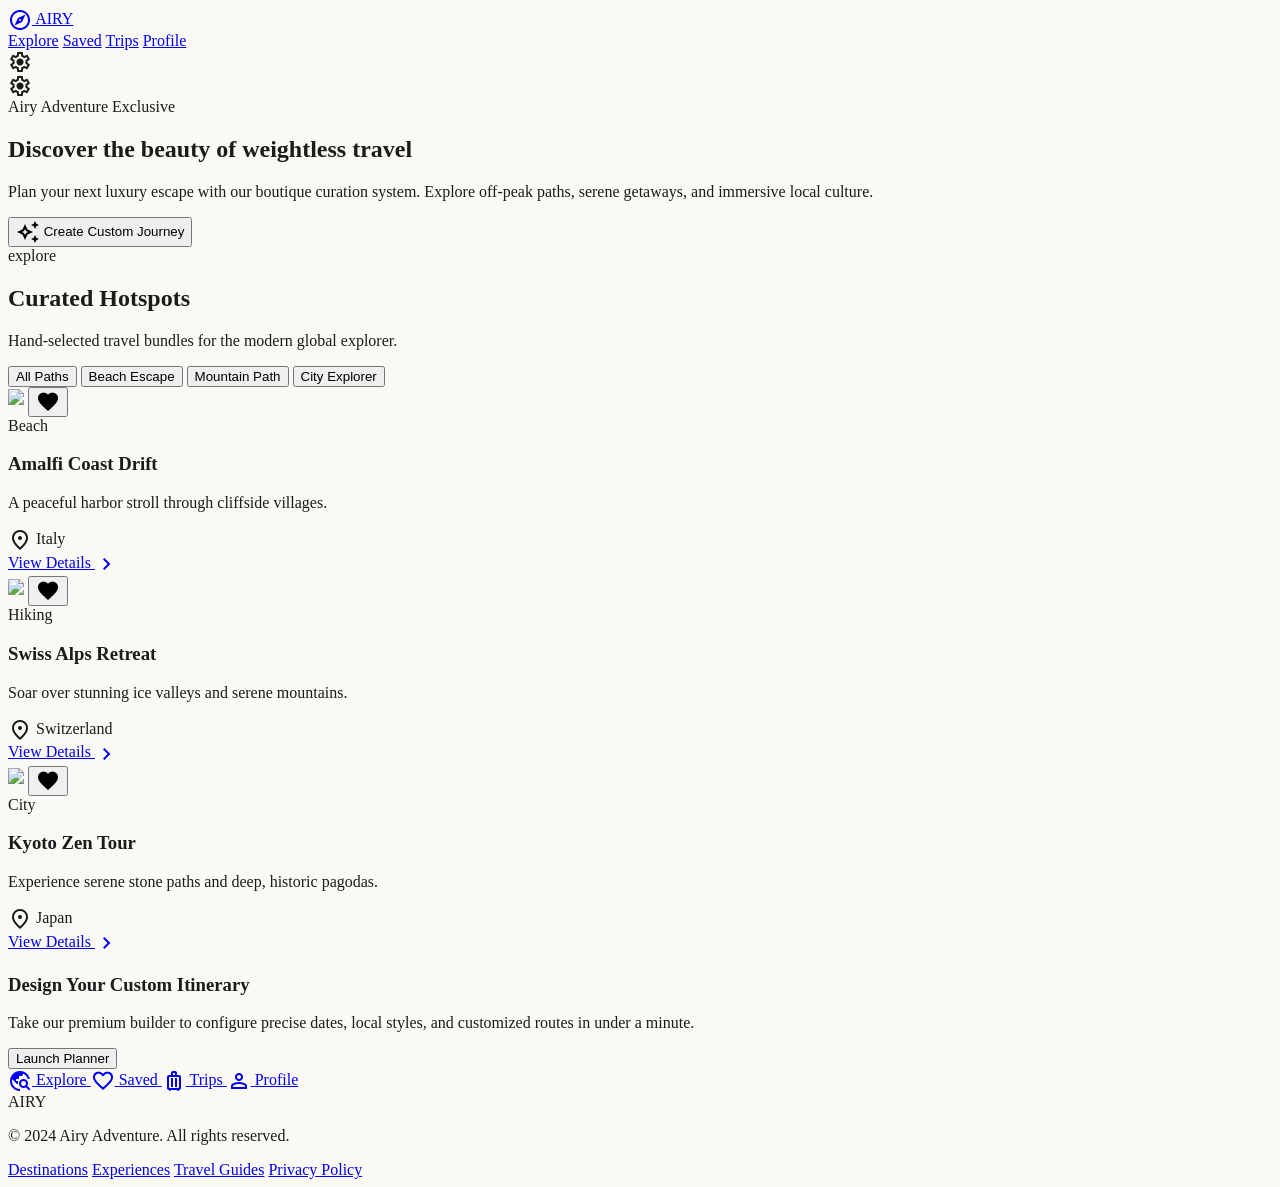
==== index.html @ cad620b3 "Initialize Airy Adventure travel application templates with global styles and dynamic logic" ====
<!-- Home Explore - Airy Adventure -->
<!DOCTYPE html>
<html class="light" lang="en">
<head>
    <meta charset="utf-8"/>
    <meta content="width=device-width, initial-scale=1.0, viewport-fit=cover" name="viewport"/>
    <title>Airy Adventure - Explore Weightless Travels</title>
    <!-- Tailwind -->
    <script src="https://cdn.tailwindcss.com?plugins=forms,container-queries"></script>
    <script id="tailwind-config">
      tailwind.config = {
        darkMode: "class",
        theme: {
          extend: {
            "colors": {
                    "secondary-fixed": "#ebe1d3",
                    "surface-bright": "#faf9f6",
                    "tertiary-fixed": "#d3e5f1",
                    "secondary-fixed-dim": "#cec5b8",
                    "on-surface-variant": "#424750",
                    "on-surface": "#1a1c1a",
                    "surface": "#faf9f6",
                    "on-primary": "#ffffff",
                    "secondary-container": "#ebe1d3",
                    "inverse-on-surface": "#f2f1ee",
                    "tertiary-fixed-dim": "#b7c9d5",
                    "primary-container": "#7eb6ff",
                    "surface-variant": "#e3e2e0",
                    "secondary": "#645e53",
                    "primary": "#1c60a3",
                    "outline-variant": "#c2c7d2",
                    "on-secondary-container": "#6a6459",
                    "on-secondary-fixed-variant": "#4c463c",
                    "on-error-container": "#93000a",
                    "outline": "#727782",
                    "tertiary": "#50616b",
                    "on-tertiary-container": "#374851",
                    "on-primary-fixed-variant": "#004882",
                    "on-primary-container": "#004680",
                    "on-background": "#1a1c1a",
                    "inverse-surface": "#2f312f",
                    "primary-fixed": "#d3e3ff",
                    "surface-container-highest": "#e3e2e0",
                    "primary-fixed-dim": "#a3c9ff",
                    "on-secondary-fixed": "#1f1b13",
                    "surface-tint": "#1c60a3",
                    "on-secondary": "#ffffff",
                    "surface-container-low": "#f4f3f1",
                    "on-primary-fixed": "#001c39",
                    "surface-container-lowest": "#ffffff",
                    "error-container": "#ffdad6",
                    "on-tertiary": "#ffffff",
                    "surface-container": "#efeeeb",
                    "on-tertiary-fixed-variant": "#384953",
                    "on-tertiary-fixed": "#0c1e26",
                    "surface-container-high": "#e9e8e5",
                    "background": "#faf9f6",
                    "tertiary-container": "#a4b6c1",
                    "surface-dim": "#dbdad7",
                    "error": "#ba1a1a",
                    "on-error": "#ffffff",
                    "inverse-primary": "#a3c9ff"
            },
            "borderRadius": {
                    "DEFAULT": "0.25rem",
                    "lg": "0.5rem",
                    "xl": "0.75rem",
                    "full": "9999px"
            },
            "spacing": {
                    "container-padding-mobile": "24px",
                    "stack-lg": "32px",
                    "section-gap": "48px",
                    "stack-md": "16px",
                    "unit": "8px",
                    "stack-sm": "8px",
                    "container-padding-desktop": "64px",
                    "gutter": "16px"
            },
            "fontFamily": {
                    "label-sm": ["Be Vietnam Pro"],
                    "label-md": ["Be Vietnam Pro"],
                    "headline-md": ["Plus Jakarta Sans"],
                    "body-md": ["Be Vietnam Pro"],
                    "headline-lg-mobile": ["Plus Jakarta Sans"],
                    "headline-xl": ["Plus Jakarta Sans"],
                    "body-lg": ["Be Vietnam Pro"],
                    "label-sm": ["Be Vietnam Pro"],
                    "headline-lg": ["Plus Jakarta Sans"]
            },
            "fontSize": {
                    "label-sm": ["12px", {"lineHeight": "16px", "letterSpacing": "0.05em", "fontWeight": "600"}],
                    "label-md": ["14px", {"lineHeight": "20px", "letterSpacing": "0.01em", "fontWeight": "500"}],
                    "headline-md": ["24px", {"lineHeight": "32px", "fontWeight": "600"}],
                    "body-md": ["16px", {"lineHeight": "24px", "fontWeight": "400"}],
                    "headline-lg-mobile": ["28px", {"lineHeight": "36px", "fontWeight": "700"}],
                    "headline-xl": ["40px", {"lineHeight": "48px", "letterSpacing": "-0.02em", "fontWeight": "700"}],
                    "body-lg": ["18px", {"lineHeight": "28px", "fontWeight": "400"}],
                    "headline-lg": ["32px", {"lineHeight": "40px", "letterSpacing": "-0.01em", "fontWeight": "700"}]
            }
          },
        },
      }
    </script>
    <link href="assets/css/global.css" rel="stylesheet"/>
</head>
<body class="bg-background text-on-surface">
<!-- TopAppBar -->
<header class="fixed top-0 w-full z-50 bg-white/70 backdrop-blur-xl dark:bg-surface-container-lowest/70 shadow-[0_20px_40px_rgba(126,182,255,0.15)]">
<div class="flex justify-between items-center px-container-padding-mobile md:px-container-padding-desktop py-4 max-w-full">
<a href="index.html" class="flex items-center gap-2">
<span class="material-symbols-outlined text-primary" data-icon="explore">explore</span>
<span class="font-headline-md text-headline-md tracking-wider text-primary dark:text-primary-fixed-dim">AIRY</span>
</a>
<div class="hidden md:flex items-center gap-stack-lg">
<nav class="flex gap-stack-md">
<a class="font-label-md text-label-md text-primary font-bold border-b-2 border-primary px-3 py-1" href="index.html">Explore</a>
<a class="font-label-md text-label-md text-on-surface-variant hover:bg-primary-container/20 transition-colors duration-300 px-3 py-1 rounded-full" href="profile.html#saved-trips">Saved</a>
<a class="font-label-md text-label-md text-on-surface-variant hover:bg-primary-container/20 transition-colors duration-300 px-3 py-1 rounded-full" href="create-trip.html">Trips</a>
<a class="font-label-md text-label-md text-on-surface-variant hover:bg-primary-container/20 transition-colors duration-300 px-3 py-1 rounded-full" href="profile.html">Profile</a>
</nav>
<span class="material-symbols-outlined text-primary cursor-pointer hover:scale-110 active:scale-95 transition-transform" data-icon="settings" onclick="location.href='settings.html'">settings</span>
</div>
<div class="md:hidden flex items-center gap-2">
<span class="material-symbols-outlined text-primary cursor-pointer hover:scale-110 active:scale-95 transition-transform" data-icon="settings" onclick="location.href='settings.html'">settings</span>
</div>
</div>
</header>

<!-- Hero / Discover Banner Section -->
<main class="pt-24 pb-32 px-container-padding-mobile md:px-container-padding-desktop max-w-[1280px] mx-auto">
<section class="mb-section-gap relative rounded-3xl overflow-hidden shadow-[0_20px_40px_rgba(126,182,255,0.15)] bg-gradient-to-r from-primary to-primary-container p-8 md:p-12 text-white">
    <div class="max-w-2xl">
        <span class="font-label-sm text-label-sm text-primary-fixed uppercase tracking-widest block mb-4">Airy Adventure Exclusive</span>
        <h1 class="font-headline-xl text-headline-xl text-white mb-6">Discover the beauty of weightless travel</h1>
        <p class="font-body-lg text-body-lg text-primary-fixed mb-8">Plan your next luxury escape with our boutique curation system. Explore off-peak paths, serene getaways, and immersive local culture.</p>
        <button onclick="location.href='create-trip.html'" class="px-8 py-4 bg-white text-primary rounded-full font-label-md text-label-md hover:bg-surface-container transition-colors active:scale-95 transition-all duration-200 flex items-center gap-3 shadow-lg">
            <span class="material-symbols-outlined">auto_awesome</span>
            <span>Create Custom Journey</span>
        </button>
    </div>
    <div class="absolute right-0 bottom-0 opacity-20 hidden lg:block text-[240px] leading-none pointer-events-none translate-y-8 select-none">
        explore
    </div>
</section>

<!-- Filter Tabs System -->
<section id="experiences" class="mb-stack-lg">
    <div class="flex flex-wrap items-center justify-between gap-4 mb-8">
        <div>
            <h2 class="font-headline-lg text-on-surface">Curated Hotspots</h2>
            <p class="text-on-surface-variant text-body-md">Hand-selected travel bundles for the modern global explorer.</p>
        </div>
        <!-- Vibe selection filters -->
        <div class="flex gap-2 overflow-x-auto pb-2 scrollbar-none w-full md:w-auto">
            <button onclick="filterAdventures('all')" class="filter-tab-btn px-6 py-2.5 bg-primary text-white rounded-full font-label-md text-label-md transition-all">All Paths</button>
            <button onclick="filterAdventures('beach')" class="filter-tab-btn px-6 py-2.5 bg-white border border-surface-variant text-on-surface-variant rounded-full font-label-md text-label-md hover:border-primary transition-all">Beach Escape</button>
            <button onclick="filterAdventures('hiking')" class="filter-tab-btn px-6 py-2.5 bg-white border border-surface-variant text-on-surface-variant rounded-full font-label-md text-label-md hover:border-primary transition-all">Mountain Path</button>
            <button onclick="filterAdventures('city')" class="filter-tab-btn px-6 py-2.5 bg-white border border-surface-variant text-on-surface-variant rounded-full font-label-md text-label-md hover:border-primary transition-all">City Explorer</button>
        </div>
    </div>

    <!-- Adventure Grid -->
    <div class="grid grid-cols-1 md:grid-cols-2 lg:grid-cols-3 gap-gutter">
        <!-- Card 1 -->
        <div class="adventure-card group bg-white rounded-3xl overflow-hidden shadow-[0_10px_30px_rgba(126,182,255,0.1)] hover:shadow-[0_20px_40px_rgba(126,182,255,0.15)] transition-all duration-300" data-category="beach">
            <div class="h-48 overflow-hidden relative">
                <img class="w-full h-full object-cover group-hover:scale-105 transition-transform duration-500" src="https://lh3.googleusercontent.com/aida-public/[base64]"/>
                <button class="favorite-btn absolute top-4 right-4 bg-white/70 backdrop-blur-md p-2 rounded-full text-primary hover:scale-110 transition-transform duration-200" data-trip-id="amalfi">
                    <span class="material-symbols-outlined" data-icon="favorite" style="font-variation-settings: 'FILL' 1;">favorite</span>
                </button>
                <div class="absolute bottom-4 left-4">
                    <span class="px-3 py-1 bg-white/80 backdrop-blur-md rounded-full font-label-sm text-label-sm text-on-surface">Beach</span>
                </div>
            </div>
            <div class="p-stack-md">
                <h3 class="font-headline-md text-[20px] mb-1">Amalfi Coast Drift</h3>
                <p class="font-body-md text-body-md text-on-surface-variant mb-stack-sm">A peaceful harbor stroll through cliffside villages.</p>
                <div class="flex items-center justify-between text-primary font-label-md text-label-md mt-4 border-t border-surface-variant/20 pt-4">
                    <div class="flex items-center gap-2">
                        <span class="material-symbols-outlined text-[18px]" data-icon="location_on">location_on</span>
                        <span>Italy</span>
                    </div>
                    <a href="profile.html#saved-trips" class="font-semibold text-primary flex items-center hover:underline">View Details <span class="material-symbols-outlined text-sm">chevron_right</span></a>
                </div>
            </div>
        </div>

        <!-- Card 2 -->
        <div class="adventure-card group bg-white rounded-3xl overflow-hidden shadow-[0_10px_30px_rgba(126,182,255,0.1)] hover:shadow-[0_20px_40px_rgba(126,182,255,0.15)] transition-all duration-300" data-category="hiking">
            <div class="h-48 overflow-hidden relative">
                <img class="w-full h-full object-cover group-hover:scale-105 transition-transform duration-500" src="https://lh3.googleusercontent.com/aida-public/[base64]"/>
                <button class="favorite-btn absolute top-4 right-4 bg-white/70 backdrop-blur-md p-2 rounded-full text-primary hover:scale-110 transition-transform duration-200" data-trip-id="alps">
                    <span class="material-symbols-outlined" data-icon="favorite" style="font-variation-settings: 'FILL' 1;">favorite</span>
                </button>
                <div class="absolute bottom-4 left-4">
                    <span class="px-3 py-1 bg-white/80 backdrop-blur-md rounded-full font-label-sm text-label-sm text-on-surface">Hiking</span>
                </div>
            </div>
            <div class="p-stack-md">
                <h3 class="font-headline-md text-[20px] mb-1">Swiss Alps Retreat</h3>
                <p class="font-body-md text-body-md text-on-surface-variant mb-stack-sm">Soar over stunning ice valleys and serene mountains.</p>
                <div class="flex items-center justify-between text-primary font-label-md text-label-md mt-4 border-t border-surface-variant/20 pt-4">
                    <div class="flex items-center gap-2">
                        <span class="material-symbols-outlined text-[18px]" data-icon="location_on">location_on</span>
                        <span>Switzerland</span>
                    </div>
                    <a href="profile.html#saved-trips" class="font-semibold text-primary flex items-center hover:underline">View Details <span class="material-symbols-outlined text-sm">chevron_right</span></a>
                </div>
            </div>
        </div>

        <!-- Card 3 -->
        <div class="adventure-card group bg-white rounded-3xl overflow-hidden shadow-[0_10px_30px_rgba(126,182,255,0.1)] hover:shadow-[0_20px_40px_rgba(126,182,255,0.15)] transition-all duration-300" data-category="city">
            <div class="h-48 overflow-hidden relative">
                <img class="w-full h-full object-cover group-hover:scale-105 transition-transform duration-500" src="https://lh3.googleusercontent.com/aida-public/[base64]"/>
                <button class="favorite-btn absolute top-4 right-4 bg-white/70 backdrop-blur-md p-2 rounded-full text-primary hover:scale-110 transition-transform duration-200" data-trip-id="kyoto">
                    <span class="material-symbols-outlined" data-icon="favorite" style="font-variation-settings: 'FILL' 1;">favorite</span>
                </button>
                <div class="absolute bottom-4 left-4">
                    <span class="px-3 py-1 bg-white/80 backdrop-blur-md rounded-full font-label-sm text-label-sm text-on-surface">City</span>
                </div>
            </div>
            <div class="p-stack-md">
                <h3 class="font-headline-md text-[20px] mb-1">Kyoto Zen Tour</h3>
                <p class="font-body-md text-body-md text-on-surface-variant mb-stack-sm">Experience serene stone paths and deep, historic pagodas.</p>
                <div class="flex items-center justify-between text-primary font-label-md text-label-md mt-4 border-t border-surface-variant/20 pt-4">
                    <div class="flex items-center gap-2">
                        <span class="material-symbols-outlined text-[18px]" data-icon="location_on">location_on</span>
                        <span>Japan</span>
                    </div>
                    <a href="profile.html#saved-trips" class="font-semibold text-primary flex items-center hover:underline">View Details <span class="material-symbols-outlined text-sm">chevron_right</span></a>
                </div>
            </div>
        </div>
    </div>
</section>

<!-- Call to Action Bento Section -->
<section class="mt-section-gap">
    <div class="bg-white/40 backdrop-blur-sm rounded-3xl p-8 border border-surface-variant/30 flex flex-col md:flex-row items-center justify-between gap-6 shadow-[0_20px_40px_rgba(126,182,255,0.05)]">
        <div>
            <h3 class="font-headline-md text-headline-md text-on-surface">Design Your Custom Itinerary</h3>
            <p class="text-on-surface-variant text-body-md mt-2 max-w-xl">Take our premium builder to configure precise dates, local styles, and customized routes in under a minute.</p>
        </div>
        <button onclick="location.href='create-trip.html'" class="px-8 py-3.5 bg-secondary-container text-on-secondary-container rounded-full font-label-md text-label-md hover:bg-secondary-fixed transition-colors active:scale-95 transition-all duration-200 whitespace-nowrap">
            Launch Planner
        </button>
    </div>
</section>
</main>

<!-- BottomNavBar Shell (Mobile Only) -->
<nav class="fixed bottom-0 w-full z-50 rounded-t-xl bg-white/70 backdrop-blur-xl dark:bg-surface-container-lowest/70 shadow-[0_-10px_30px_rgba(126,182,255,0.1)] flex md:hidden justify-around items-center h-16 pb-safe">
<a class="flex flex-col items-center justify-center bg-primary-container/30 text-on-primary-container rounded-full px-4 py-1 active:scale-90 transition-transform" href="index.html">
<span class="material-symbols-outlined" data-icon="travel_explore">travel_explore</span>
<span class="font-label-sm text-label-sm">Explore</span>
</a>
<a class="flex flex-col items-center justify-center text-on-surface-variant dark:text-surface-variant hover:text-primary transition-colors active:scale-90 transition-transform" href="profile.html#saved-trips">
<span class="material-symbols-outlined" data-icon="favorite">favorite</span>
<span class="font-label-sm text-label-sm">Saved</span>
</a>
<a class="flex flex-col items-center justify-center text-on-surface-variant dark:text-surface-variant hover:text-primary transition-colors active:scale-90 transition-transform" href="create-trip.html">
<span class="material-symbols-outlined" data-icon="luggage">luggage</span>
<span class="font-label-sm text-label-sm">Trips</span>
</a>
<a class="flex flex-col items-center justify-center text-on-surface-variant dark:text-surface-variant hover:text-primary transition-colors active:scale-90 transition-transform" href="profile.html">
<span class="material-symbols-outlined" data-icon="person">person</span>
<span class="font-label-sm text-label-sm">Profile</span>
</a>
</nav>

<!-- Footer Shell (Desktop Only) -->
<footer class="hidden md:flex flex-col md:flex-row justify-between items-center px-container-padding-desktop py-stack-lg bg-surface-container-low border-t border-surface-variant w-full">
<div class="flex flex-col items-start gap-2">
<span class="font-headline-md text-headline-md text-primary">AIRY</span>
<p class="font-body-md text-body-md text-secondary">© 2024 Airy Adventure. All rights reserved.</p>
</div>
<nav class="flex gap-stack-md">
<a class="font-body-md text-body-md text-secondary hover:text-primary transition-all underline" href="index.html">Destinations</a>
<a class="font-body-md text-body-md text-secondary hover:text-primary transition-all underline" href="index.html#experiences">Experiences</a>
<a class="font-body-md text-body-md text-secondary hover:text-primary transition-all underline" href="create-trip.html">Travel Guides</a>
<a class="font-body-md text-body-md text-secondary hover:text-primary transition-all underline" href="settings.html">Privacy Policy</a>
</nav>
</footer>

<script>
    // Synchronize favorite like status in localStorage
    const favoriteStates = JSON.parse(localStorage.getItem('traveler_likes') || '{}');

    document.addEventListener('DOMContentLoaded', () => {
        // Initial setup for buttons
        document.querySelectorAll('.favorite-btn').forEach(btn => {
            const id = btn.getAttribute('data-trip-id');
            if (favoriteStates[id] === undefined) {
                favoriteStates[id] = true;
            }
            updateHeartUI(btn, favoriteStates[id]);
        });
        localStorage.setItem('traveler_likes', JSON.stringify(favoriteStates));
    });

    function updateHeartUI(btn, isLiked) {
        const icon = btn.querySelector('.material-symbols-outlined');
        if (isLiked) {
            icon.style.fontVariationSettings = "'FILL' 1";
            icon.classList.add('text-primary');
        } else {
            icon.style.fontVariationSettings = "'FILL' 0";
            icon.classList.remove('text-primary');
        }
    }

    // Hearts toggling on homepage
    document.querySelectorAll('.favorite-btn').forEach(btn => {
        btn.addEventListener('click', function(e) {
            e.preventDefault();
            const id = this.getAttribute('data-trip-id');
            favoriteStates[id] = !favoriteStates[id];
            localStorage.setItem('traveler_likes', JSON.stringify(favoriteStates));
            
            updateHeartUI(this, favoriteStates[id]);
            
            // Pulse animation
            this.style.transform = 'scale(1.25)';
            setTimeout(() => {
                this.style.transform = 'scale(1)';
            }, 200);
        });
    });

    // Simple Tab Filter System
    function filterAdventures(category) {
        // Update tab styling
        const tabs = document.querySelectorAll('.filter-tab-btn');
        tabs.forEach(tab => {
            const text = tab.textContent.toLowerCase();
            if ((category === 'all' && text.includes('all')) || text.includes(category)) {
                tab.className = 'filter-tab-btn px-6 py-2.5 bg-primary text-white rounded-full font-label-md text-label-md transition-all';
            } else {
                tab.className = 'filter-tab-btn px-6 py-2.5 bg-white border border-surface-variant text-on-surface-variant rounded-full font-label-md text-label-md hover:border-primary transition-all';
            }
        });

        // Show/hide cards
        const cards = document.querySelectorAll('.adventure-card');
        cards.forEach(card => {
            if (category === 'all' || card.getAttribute('data-category') === category) {
                card.style.display = 'block';
            } else {
                card.style.display = 'none';
            }
        });
    }

    // Parallax effect for header on scroll
    window.addEventListener('scroll', () => {
        const header = document.querySelector('header');
        if (window.scrollY > 10) {
            header.classList.add('shadow-md');
        } else {
            header.classList.remove('shadow-md');
        }
    });
</script>
</body>
</html>
---- assets/css/global.css ----
/* Global Airy Adventure Stylesheet */
@import url('https://fonts.googleapis.com/css2?family=Plus+Jakarta+Sans:wght@400;500;600;700;800&family=Be+Vietnam+Pro:wght@400;500;600&display=swap');
@import url('https://fonts.googleapis.com/css2?family=Material+Symbols+Outlined:wght,FILL@100..700,0..1&display=swap');

:root {
  --bg-color: #faf9f6;
  --primary-color: #1c60a3;
  --secondary-color: #645e53;
  --on-surface: #1a1c1a;
  --glass-bg: rgba(255, 255, 255, 0.7);
  --glass-blur: 12px;
}

body {
  background-color: var(--bg-color);
  color: var(--on-surface);
  -webkit-tap-highlight-color: transparent;
  -webkit-font-smoothing: antialiased;
  min-height: 100vh;
  min-height: 100dvh;
}

/* Glassmorphism Styles */
.glass-header, .glass-panel {
  background: var(--glass-bg);
  backdrop-filter: blur(var(--glass-blur));
  -webkit-backdrop-filter: blur(var(--glass-blur));
}

/* Custom shadow effects */
.ambient-shadow {
  box-shadow: 0 20px 40px rgba(126, 182, 255, 0.15);
}

.card-shadow {
  box-shadow: 0 10px 30px rgba(126, 182, 255, 0.1);
}

.card-shadow-hover:hover {
  box-shadow: 0 20px 40px rgba(126, 182, 255, 0.15);
}

/* Material Symbols Variable settings */
.material-symbols-outlined {
  font-variation-settings: 'FILL' 0, 'wght' 400, 'GRAD' 0, 'opsz' 24;
  vertical-align: middle;
}

/* Custom Calendar Grid layout */
.calendar-grid {
  display: grid;
  grid-template-columns: repeat(7, 1fr);
}

.calendar-day {
  aspect-ratio: 1 / 1;
  display: flex;
  align-items: center;
  justify-content: center;
  cursor: pointer;
  transition: all 0.2s cubic-bezier(0.4, 0, 0.2, 1);
  border-radius: 9999px;
}

.calendar-day.in-range {
  background-color: rgba(126, 182, 255, 0.15);
  border-radius: 0;
}

.calendar-day.range-start {
  border-top-left-radius: 9999px;
  border-bottom-left-radius: 9999px;
}

.calendar-day.range-end {
  border-top-right-radius: 9999px;
  border-bottom-right-radius: 9999px;
}

/* Safe areas */
.safe-pb {
  padding-bottom: env(safe-area-inset-bottom);
}

.safe-bottom {
  padding-bottom: env(safe-area-inset-bottom);
}
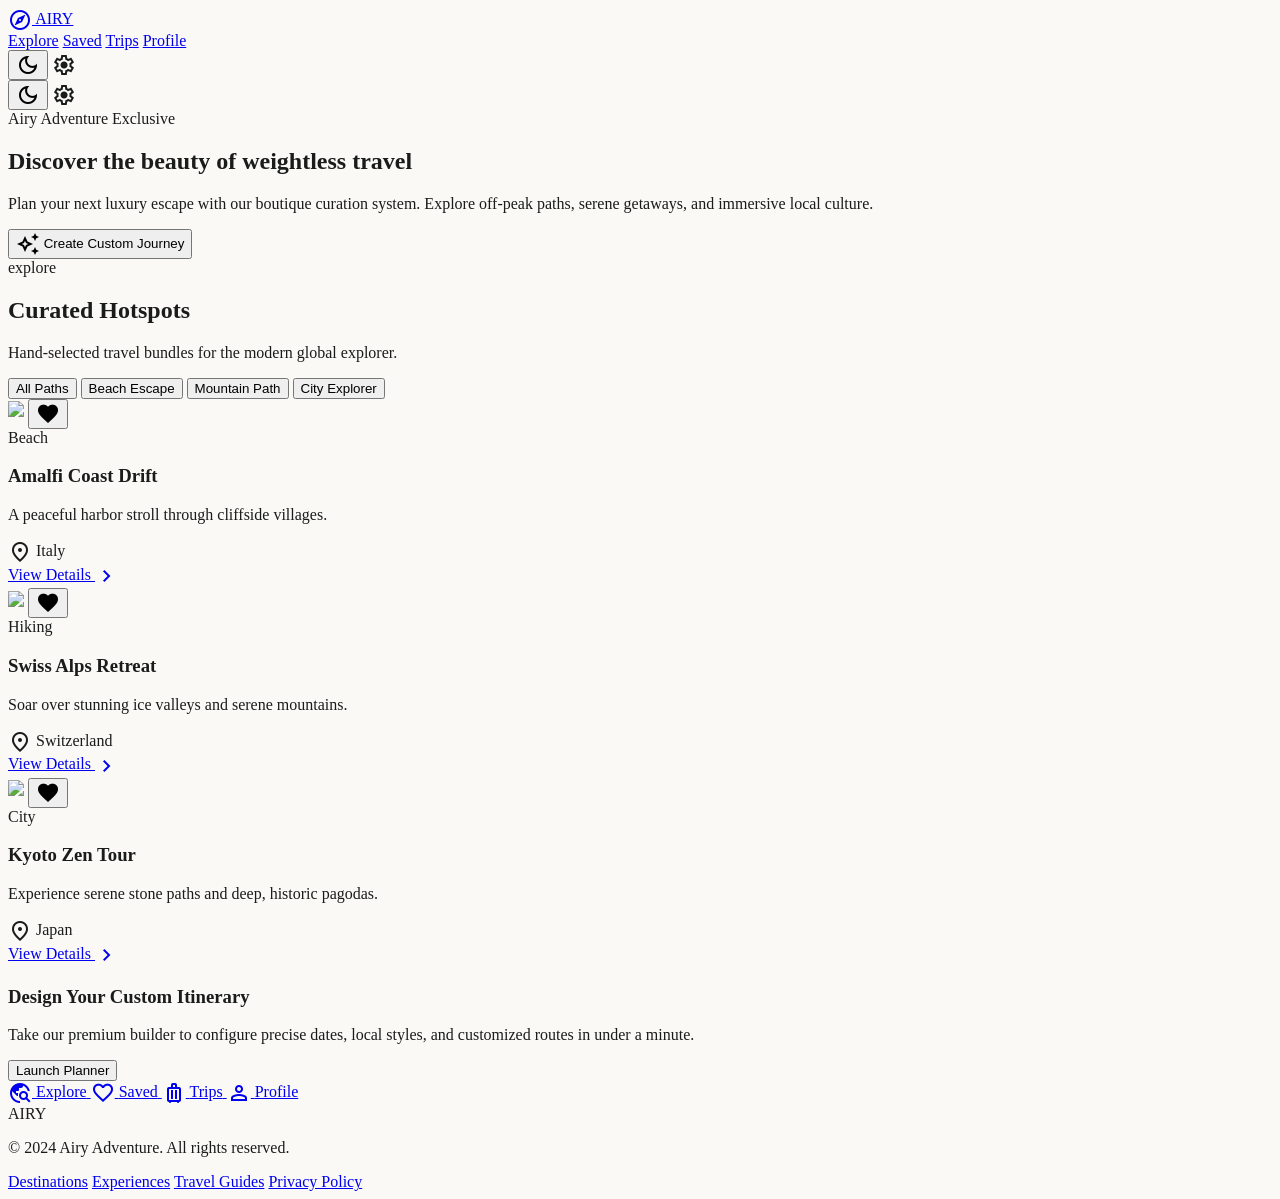
==== commit 8dceed1f: "Implement dark theme across all application pages" ====
--- a/index.html
+++ b/index.html
@@ -2,6 +2,19 @@
 <!DOCTYPE html>
 <html class="light" lang="en">
 <head>
+    <script>
+        // Immediate Theme Initialization to avoid flash
+        (function() {
+            const theme = localStorage.getItem('traveler_theme') || 'light';
+            if (theme === 'dark') {
+                document.documentElement.classList.add('dark');
+                document.documentElement.classList.remove('light');
+            } else {
+                document.documentElement.classList.add('light');
+                document.documentElement.classList.remove('dark');
+            }
+        })();
+    </script>
     <meta charset="utf-8"/>
     <meta content="width=device-width, initial-scale=1.0, viewport-fit=cover" name="viewport"/>
     <title>Airy Adventure - Explore Weightless Travels</title>
@@ -106,7 +119,7 @@
 </head>
 <body class="bg-background text-on-surface">
 <!-- TopAppBar -->
-<header class="fixed top-0 w-full z-50 bg-white/70 backdrop-blur-xl dark:bg-surface-container-lowest/70 shadow-[0_20px_40px_rgba(126,182,255,0.15)]">
+<header class="fixed top-0 w-full z-50 bg-white/70 backdrop-blur-xl dark:bg-[#0c0f12]/75 border-b border-transparent dark:border-white/5 shadow-[0_20px_40px_rgba(126,182,255,0.15)]">
 <div class="flex justify-between items-center px-container-padding-mobile md:px-container-padding-desktop py-4 max-w-full">
 <a href="index.html" class="flex items-center gap-2">
 <span class="material-symbols-outlined text-primary" data-icon="explore">explore</span>
@@ -114,15 +127,21 @@
 </a>
 <div class="hidden md:flex items-center gap-stack-lg">
 <nav class="flex gap-stack-md">
-<a class="font-label-md text-label-md text-primary font-bold border-b-2 border-primary px-3 py-1" href="index.html">Explore</a>
-<a class="font-label-md text-label-md text-on-surface-variant hover:bg-primary-container/20 transition-colors duration-300 px-3 py-1 rounded-full" href="profile.html#saved-trips">Saved</a>
-<a class="font-label-md text-label-md text-on-surface-variant hover:bg-primary-container/20 transition-colors duration-300 px-3 py-1 rounded-full" href="create-trip.html">Trips</a>
-<a class="font-label-md text-label-md text-on-surface-variant hover:bg-primary-container/20 transition-colors duration-300 px-3 py-1 rounded-full" href="profile.html">Profile</a>
+<a class="font-label-md text-label-md text-primary dark:text-primary-fixed-dim font-bold border-b-2 border-primary dark:border-primary-fixed-dim px-3 py-1" href="index.html">Explore</a>
+<a class="font-label-md text-label-md text-on-surface-variant dark:text-slate-300 hover:bg-primary-container/20 dark:hover:bg-white/10 transition-colors duration-300 px-3 py-1 rounded-full" href="profile.html#saved-trips">Saved</a>
+<a class="font-label-md text-label-md text-on-surface-variant dark:text-slate-300 hover:bg-primary-container/20 dark:hover:bg-white/10 transition-colors duration-300 px-3 py-1 rounded-full" href="create-trip.html">Trips</a>
+<a class="font-label-md text-label-md text-on-surface-variant dark:text-slate-300 hover:bg-primary-container/20 dark:hover:bg-white/10 transition-colors duration-300 px-3 py-1 rounded-full" href="profile.html">Profile</a>
 </nav>
-<span class="material-symbols-outlined text-primary cursor-pointer hover:scale-110 active:scale-95 transition-transform" data-icon="settings" onclick="location.href='settings.html'">settings</span>
+<button id="theme-toggle" class="w-10 h-10 flex items-center justify-center rounded-full hover:bg-primary-container/20 dark:hover:bg-white/10 active:scale-95 transition-all duration-200 text-primary dark:text-primary-fixed-dim" aria-label="Toggle theme">
+<span class="material-symbols-outlined" id="theme-toggle-icon">dark_mode</span>
+</button>
+<span class="material-symbols-outlined text-primary dark:text-primary-fixed-dim cursor-pointer hover:scale-110 active:scale-95 transition-transform" data-icon="settings" onclick="location.href='settings.html'">settings</span>
 </div>
 <div class="md:hidden flex items-center gap-2">
-<span class="material-symbols-outlined text-primary cursor-pointer hover:scale-110 active:scale-95 transition-transform" data-icon="settings" onclick="location.href='settings.html'">settings</span>
+<button id="theme-toggle-mobile" class="w-10 h-10 flex items-center justify-center rounded-full hover:bg-primary-container/20 dark:hover:bg-white/10 active:scale-95 transition-all duration-200 text-primary dark:text-primary-fixed-dim" aria-label="Toggle theme">
+<span class="material-symbols-outlined" id="theme-toggle-icon-mobile">dark_mode</span>
+</button>
+<span class="material-symbols-outlined text-primary dark:text-primary-fixed-dim cursor-pointer hover:scale-110 active:scale-95 transition-transform" data-icon="settings" onclick="location.href='settings.html'">settings</span>
 </div>
 </div>
 </header>
@@ -154,29 +173,29 @@
         <!-- Vibe selection filters -->
         <div class="flex gap-2 overflow-x-auto pb-2 scrollbar-none w-full md:w-auto">
             <button onclick="filterAdventures('all')" class="filter-tab-btn px-6 py-2.5 bg-primary text-white rounded-full font-label-md text-label-md transition-all">All Paths</button>
-            <button onclick="filterAdventures('beach')" class="filter-tab-btn px-6 py-2.5 bg-white border border-surface-variant text-on-surface-variant rounded-full font-label-md text-label-md hover:border-primary transition-all">Beach Escape</button>
-            <button onclick="filterAdventures('hiking')" class="filter-tab-btn px-6 py-2.5 bg-white border border-surface-variant text-on-surface-variant rounded-full font-label-md text-label-md hover:border-primary transition-all">Mountain Path</button>
-            <button onclick="filterAdventures('city')" class="filter-tab-btn px-6 py-2.5 bg-white border border-surface-variant text-on-surface-variant rounded-full font-label-md text-label-md hover:border-primary transition-all">City Explorer</button>
+            <button onclick="filterAdventures('beach')" class="filter-tab-btn px-6 py-2.5 bg-white dark:bg-[#161a1f] border border-surface-variant dark:border-white/10 text-on-surface-variant dark:text-slate-300 rounded-full font-label-md text-label-md hover:border-primary dark:hover:border-primary-fixed-dim transition-all">Beach Escape</button>
+            <button onclick="filterAdventures('hiking')" class="filter-tab-btn px-6 py-2.5 bg-white dark:bg-[#161a1f] border border-surface-variant dark:border-white/10 text-on-surface-variant dark:text-slate-300 rounded-full font-label-md text-label-md hover:border-primary dark:hover:border-primary-fixed-dim transition-all">Mountain Path</button>
+            <button onclick="filterAdventures('city')" class="filter-tab-btn px-6 py-2.5 bg-white dark:bg-[#161a1f] border border-surface-variant dark:border-white/10 text-on-surface-variant dark:text-slate-300 rounded-full font-label-md text-label-md hover:border-primary dark:hover:border-primary-fixed-dim transition-all">City Explorer</button>
         </div>
     </div>
 
     <!-- Adventure Grid -->
     <div class="grid grid-cols-1 md:grid-cols-2 lg:grid-cols-3 gap-gutter">
         <!-- Card 1 -->
-        <div class="adventure-card group bg-white rounded-3xl overflow-hidden shadow-[0_10px_30px_rgba(126,182,255,0.1)] hover:shadow-[0_20px_40px_rgba(126,182,255,0.15)] transition-all duration-300" data-category="beach">
+        <div class="adventure-card group bg-white dark:bg-[#161a1f] border border-transparent dark:border-white/5 rounded-3xl overflow-hidden shadow-[0_10px_30px_rgba(126,182,255,0.1)] hover:shadow-[0_20px_40px_rgba(126,182,255,0.15)] transition-all duration-300" data-category="beach">
             <div class="h-48 overflow-hidden relative">
                 <img class="w-full h-full object-cover group-hover:scale-105 transition-transform duration-500" src="https://lh3.googleusercontent.com/aida-public/[base64]"/>
-                <button class="favorite-btn absolute top-4 right-4 bg-white/70 backdrop-blur-md p-2 rounded-full text-primary hover:scale-110 transition-transform duration-200" data-trip-id="amalfi">
+                <button class="favorite-btn absolute top-4 right-4 bg-white/70 dark:bg-[#161a1f]/75 backdrop-blur-md p-2 rounded-full text-primary dark:text-primary-fixed-dim hover:scale-110 transition-transform duration-200" data-trip-id="amalfi">
                     <span class="material-symbols-outlined" data-icon="favorite" style="font-variation-settings: 'FILL' 1;">favorite</span>
                 </button>
                 <div class="absolute bottom-4 left-4">
-                    <span class="px-3 py-1 bg-white/80 backdrop-blur-md rounded-full font-label-sm text-label-sm text-on-surface">Beach</span>
+                    <span class="px-3 py-1 bg-white/80 dark:bg-[#161a1f]/80 dark:text-slate-200 backdrop-blur-md rounded-full font-label-sm text-label-sm text-on-surface">Beach</span>
                 </div>
             </div>
             <div class="p-stack-md">
-                <h3 class="font-headline-md text-[20px] mb-1">Amalfi Coast Drift</h3>
-                <p class="font-body-md text-body-md text-on-surface-variant mb-stack-sm">A peaceful harbor stroll through cliffside villages.</p>
-                <div class="flex items-center justify-between text-primary font-label-md text-label-md mt-4 border-t border-surface-variant/20 pt-4">
+                <h3 class="font-headline-md text-[20px] text-on-surface dark:text-slate-200 mb-1">Amalfi Coast Drift</h3>
+                <p class="font-body-md text-body-md text-on-surface-variant dark:text-slate-400 mb-stack-sm">A peaceful harbor stroll through cliffside villages.</p>
+                <div class="flex items-center justify-between text-primary font-label-md text-label-md mt-4 border-t border-surface-variant/20 dark:border-white/10 pt-4">
                     <div class="flex items-center gap-2">
                         <span class="material-symbols-outlined text-[18px]" data-icon="location_on">location_on</span>
                         <span>Italy</span>
@@ -187,20 +206,20 @@
         </div>
 
         <!-- Card 2 -->
-        <div class="adventure-card group bg-white rounded-3xl overflow-hidden shadow-[0_10px_30px_rgba(126,182,255,0.1)] hover:shadow-[0_20px_40px_rgba(126,182,255,0.15)] transition-all duration-300" data-category="hiking">
+        <div class="adventure-card group bg-white dark:bg-[#161a1f] border border-transparent dark:border-white/5 rounded-3xl overflow-hidden shadow-[0_10px_30px_rgba(126,182,255,0.1)] hover:shadow-[0_20px_40px_rgba(126,182,255,0.15)] transition-all duration-300" data-category="hiking">
             <div class="h-48 overflow-hidden relative">
                 <img class="w-full h-full object-cover group-hover:scale-105 transition-transform duration-500" src="https://lh3.googleusercontent.com/aida-public/[base64]"/>
-                <button class="favorite-btn absolute top-4 right-4 bg-white/70 backdrop-blur-md p-2 rounded-full text-primary hover:scale-110 transition-transform duration-200" data-trip-id="alps">
+                <button class="favorite-btn absolute top-4 right-4 bg-white/70 dark:bg-[#161a1f]/75 backdrop-blur-md p-2 rounded-full text-primary dark:text-primary-fixed-dim hover:scale-110 transition-transform duration-200" data-trip-id="alps">
                     <span class="material-symbols-outlined" data-icon="favorite" style="font-variation-settings: 'FILL' 1;">favorite</span>
                 </button>
                 <div class="absolute bottom-4 left-4">
-                    <span class="px-3 py-1 bg-white/80 backdrop-blur-md rounded-full font-label-sm text-label-sm text-on-surface">Hiking</span>
+                    <span class="px-3 py-1 bg-white/80 dark:bg-[#161a1f]/80 dark:text-slate-200 backdrop-blur-md rounded-full font-label-sm text-label-sm text-on-surface">Hiking</span>
                 </div>
             </div>
             <div class="p-stack-md">
-                <h3 class="font-headline-md text-[20px] mb-1">Swiss Alps Retreat</h3>
-                <p class="font-body-md text-body-md text-on-surface-variant mb-stack-sm">Soar over stunning ice valleys and serene mountains.</p>
-                <div class="flex items-center justify-between text-primary font-label-md text-label-md mt-4 border-t border-surface-variant/20 pt-4">
+                <h3 class="font-headline-md text-[20px] text-on-surface dark:text-slate-200 mb-1">Swiss Alps Retreat</h3>
+                <p class="font-body-md text-body-md text-on-surface-variant dark:text-slate-400 mb-stack-sm">Soar over stunning ice valleys and serene mountains.</p>
+                <div class="flex items-center justify-between text-primary font-label-md text-label-md mt-4 border-t border-surface-variant/20 dark:border-white/10 pt-4">
                     <div class="flex items-center gap-2">
                         <span class="material-symbols-outlined text-[18px]" data-icon="location_on">location_on</span>
                         <span>Switzerland</span>
@@ -211,20 +230,20 @@
         </div>
 
         <!-- Card 3 -->
-        <div class="adventure-card group bg-white rounded-3xl overflow-hidden shadow-[0_10px_30px_rgba(126,182,255,0.1)] hover:shadow-[0_20px_40px_rgba(126,182,255,0.15)] transition-all duration-300" data-category="city">
+        <div class="adventure-card group bg-white dark:bg-[#161a1f] border border-transparent dark:border-white/5 rounded-3xl overflow-hidden shadow-[0_10px_30px_rgba(126,182,255,0.1)] hover:shadow-[0_20px_40px_rgba(126,182,255,0.15)] transition-all duration-300" data-category="city">
             <div class="h-48 overflow-hidden relative">
                 <img class="w-full h-full object-cover group-hover:scale-105 transition-transform duration-500" src="https://lh3.googleusercontent.com/aida-public/[base64]"/>
-                <button class="favorite-btn absolute top-4 right-4 bg-white/70 backdrop-blur-md p-2 rounded-full text-primary hover:scale-110 transition-transform duration-200" data-trip-id="kyoto">
+                <button class="favorite-btn absolute top-4 right-4 bg-white/70 dark:bg-[#161a1f]/75 backdrop-blur-md p-2 rounded-full text-primary dark:text-primary-fixed-dim hover:scale-110 transition-transform duration-200" data-trip-id="kyoto">
                     <span class="material-symbols-outlined" data-icon="favorite" style="font-variation-settings: 'FILL' 1;">favorite</span>
                 </button>
                 <div class="absolute bottom-4 left-4">
-                    <span class="px-3 py-1 bg-white/80 backdrop-blur-md rounded-full font-label-sm text-label-sm text-on-surface">City</span>
+                    <span class="px-3 py-1 bg-white/80 dark:bg-[#161a1f]/80 dark:text-slate-200 backdrop-blur-md rounded-full font-label-sm text-label-sm text-on-surface">City</span>
                 </div>
             </div>
             <div class="p-stack-md">
-                <h3 class="font-headline-md text-[20px] mb-1">Kyoto Zen Tour</h3>
-                <p class="font-body-md text-body-md text-on-surface-variant mb-stack-sm">Experience serene stone paths and deep, historic pagodas.</p>
-                <div class="flex items-center justify-between text-primary font-label-md text-label-md mt-4 border-t border-surface-variant/20 pt-4">
+                <h3 class="font-headline-md text-[20px] text-on-surface dark:text-slate-200 mb-1">Kyoto Zen Tour</h3>
+                <p class="font-body-md text-body-md text-on-surface-variant dark:text-slate-400 mb-stack-sm">Experience serene stone paths and deep, historic pagodas.</p>
+                <div class="flex items-center justify-between text-primary font-label-md text-label-md mt-4 border-t border-surface-variant/20 dark:border-white/10 pt-4">
                     <div class="flex items-center gap-2">
                         <span class="material-symbols-outlined text-[18px]" data-icon="location_on">location_on</span>
                         <span>Japan</span>
@@ -238,12 +257,12 @@
 
 <!-- Call to Action Bento Section -->
 <section class="mt-section-gap">
-    <div class="bg-white/40 backdrop-blur-sm rounded-3xl p-8 border border-surface-variant/30 flex flex-col md:flex-row items-center justify-between gap-6 shadow-[0_20px_40px_rgba(126,182,255,0.05)]">
+    <div class="bg-white/40 dark:bg-[#161a1f]/40 backdrop-blur-sm rounded-3xl p-8 border border-surface-variant/30 dark:border-white/5 flex flex-col md:flex-row items-center justify-between gap-6 shadow-[0_20px_40px_rgba(126,182,255,0.05)]">
         <div>
-            <h3 class="font-headline-md text-headline-md text-on-surface">Design Your Custom Itinerary</h3>
-            <p class="text-on-surface-variant text-body-md mt-2 max-w-xl">Take our premium builder to configure precise dates, local styles, and customized routes in under a minute.</p>
-        </div>
-        <button onclick="location.href='create-trip.html'" class="px-8 py-3.5 bg-secondary-container text-on-secondary-container rounded-full font-label-md text-label-md hover:bg-secondary-fixed transition-colors active:scale-95 transition-all duration-200 whitespace-nowrap">
+            <h3 class="font-headline-md text-headline-md text-on-surface dark:text-slate-100">Design Your Custom Itinerary</h3>
+            <p class="text-on-surface-variant dark:text-slate-400 text-body-md mt-2 max-w-xl">Take our premium builder to configure precise dates, local styles, and customized routes in under a minute.</p>
+        </div>
+        <button onclick="location.href='create-trip.html'" class="px-8 py-3.5 bg-secondary-container dark:bg-white/5 dark:text-slate-300 dark:border-white/10 dark:hover:bg-white/10 border border-transparent text-on-secondary-container rounded-full font-label-md text-label-md hover:bg-secondary-fixed transition-colors active:scale-95 transition-all duration-200 whitespace-nowrap">
             Launch Planner
         </button>
     </div>
@@ -251,36 +270,36 @@
 </main>
 
 <!-- BottomNavBar Shell (Mobile Only) -->
-<nav class="fixed bottom-0 w-full z-50 rounded-t-xl bg-white/70 backdrop-blur-xl dark:bg-surface-container-lowest/70 shadow-[0_-10px_30px_rgba(126,182,255,0.1)] flex md:hidden justify-around items-center h-16 pb-safe">
-<a class="flex flex-col items-center justify-center bg-primary-container/30 text-on-primary-container rounded-full px-4 py-1 active:scale-90 transition-transform" href="index.html">
+<nav class="fixed bottom-0 w-full z-50 rounded-t-xl bg-white/70 backdrop-blur-xl dark:bg-[#0c0f12]/80 border-t border-transparent dark:border-white/10 shadow-[0_-10px_30px_rgba(126,182,255,0.1)] flex md:hidden justify-around items-center h-16 pb-safe">
+<a class="flex flex-col items-center justify-center bg-primary-container/30 text-on-primary-container dark:text-slate-200 rounded-full px-4 py-1 active:scale-90 transition-transform" href="index.html">
 <span class="material-symbols-outlined" data-icon="travel_explore">travel_explore</span>
 <span class="font-label-sm text-label-sm">Explore</span>
 </a>
-<a class="flex flex-col items-center justify-center text-on-surface-variant dark:text-surface-variant hover:text-primary transition-colors active:scale-90 transition-transform" href="profile.html#saved-trips">
+<a class="flex flex-col items-center justify-center text-on-surface-variant dark:text-slate-400 hover:text-primary transition-colors active:scale-90 transition-transform" href="profile.html#saved-trips">
 <span class="material-symbols-outlined" data-icon="favorite">favorite</span>
 <span class="font-label-sm text-label-sm">Saved</span>
 </a>
-<a class="flex flex-col items-center justify-center text-on-surface-variant dark:text-surface-variant hover:text-primary transition-colors active:scale-90 transition-transform" href="create-trip.html">
+<a class="flex flex-col items-center justify-center text-on-surface-variant dark:text-slate-400 hover:text-primary transition-colors active:scale-90 transition-transform" href="create-trip.html">
 <span class="material-symbols-outlined" data-icon="luggage">luggage</span>
 <span class="font-label-sm text-label-sm">Trips</span>
 </a>
-<a class="flex flex-col items-center justify-center text-on-surface-variant dark:text-surface-variant hover:text-primary transition-colors active:scale-90 transition-transform" href="profile.html">
+<a class="flex flex-col items-center justify-center text-on-surface-variant dark:text-slate-400 hover:text-primary transition-colors active:scale-90 transition-transform" href="profile.html">
 <span class="material-symbols-outlined" data-icon="person">person</span>
 <span class="font-label-sm text-label-sm">Profile</span>
 </a>
 </nav>
 
 <!-- Footer Shell (Desktop Only) -->
-<footer class="hidden md:flex flex-col md:flex-row justify-between items-center px-container-padding-desktop py-stack-lg bg-surface-container-low border-t border-surface-variant w-full">
+<footer class="hidden md:flex flex-col md:flex-row justify-between items-center px-container-padding-desktop py-stack-lg bg-surface-container-low dark:bg-[#080b0d] border-t border-surface-variant dark:border-white/5 w-full">
 <div class="flex flex-col items-start gap-2">
-<span class="font-headline-md text-headline-md text-primary">AIRY</span>
-<p class="font-body-md text-body-md text-secondary">© 2024 Airy Adventure. All rights reserved.</p>
+<span class="font-headline-md text-headline-md text-primary dark:text-primary-fixed-dim">AIRY</span>
+<p class="font-body-md text-body-md text-secondary dark:text-slate-400">© 2024 Airy Adventure. All rights reserved.</p>
 </div>
 <nav class="flex gap-stack-md">
-<a class="font-body-md text-body-md text-secondary hover:text-primary transition-all underline" href="index.html">Destinations</a>
-<a class="font-body-md text-body-md text-secondary hover:text-primary transition-all underline" href="index.html#experiences">Experiences</a>
-<a class="font-body-md text-body-md text-secondary hover:text-primary transition-all underline" href="create-trip.html">Travel Guides</a>
-<a class="font-body-md text-body-md text-secondary hover:text-primary transition-all underline" href="settings.html">Privacy Policy</a>
+<a class="font-body-md text-body-md text-secondary dark:text-slate-400 hover:text-primary transition-all underline" href="index.html">Destinations</a>
+<a class="font-body-md text-body-md text-secondary dark:text-slate-400 hover:text-primary transition-all underline" href="index.html#experiences">Experiences</a>
+<a class="font-body-md text-body-md text-secondary dark:text-slate-400 hover:text-primary transition-all underline" href="create-trip.html">Travel Guides</a>
+<a class="font-body-md text-body-md text-secondary dark:text-slate-400 hover:text-primary transition-all underline" href="settings.html">Privacy Policy</a>
 </nav>
 </footer>
 
@@ -338,7 +357,7 @@
             if ((category === 'all' && text.includes('all')) || text.includes(category)) {
                 tab.className = 'filter-tab-btn px-6 py-2.5 bg-primary text-white rounded-full font-label-md text-label-md transition-all';
             } else {
-                tab.className = 'filter-tab-btn px-6 py-2.5 bg-white border border-surface-variant text-on-surface-variant rounded-full font-label-md text-label-md hover:border-primary transition-all';
+                tab.className = 'filter-tab-btn px-6 py-2.5 bg-white dark:bg-[#161a1f] border border-surface-variant dark:border-white/10 text-on-surface-variant dark:text-slate-300 rounded-full font-label-md text-label-md hover:border-primary dark:hover:border-primary-fixed-dim transition-all';
             }
         });
 
@@ -362,6 +381,58 @@
             header.classList.remove('shadow-md');
         }
     });
+
+    // Theme Toggle Handler
+    const toggles = [document.getElementById('theme-toggle'), document.getElementById('theme-toggle-mobile')];
+    const toggleIcons = [document.getElementById('theme-toggle-icon'), document.getElementById('theme-toggle-icon-mobile')];
+
+    function updateThemeUI() {
+        const isDark = document.documentElement.classList.contains('dark');
+        toggleIcons.forEach(icon => {
+            if (icon) {
+                icon.textContent = isDark ? 'light_mode' : 'dark_mode';
+            }
+        });
+        
+        // Re-run filterAdventures tab styling check for dark mode
+        const activeTab = document.querySelector('.filter-tab-btn.bg-primary');
+        if (activeTab) {
+            const currentFilter = activeTab.textContent.toLowerCase();
+            let cat = 'all';
+            if (currentFilter.includes('beach')) cat = 'beach';
+            else if (currentFilter.includes('mountain') || currentFilter.includes('hiking')) cat = 'hiking';
+            else if (currentFilter.includes('city')) cat = 'city';
+            filterAdventures(cat);
+        }
+    }
+
+    toggles.forEach(toggle => {
+        if (toggle) {
+            toggle.addEventListener('click', () => {
+                const isDark = document.documentElement.classList.contains('dark');
+                if (isDark) {
+                    document.documentElement.classList.remove('dark');
+                    document.documentElement.classList.add('light');
+                    localStorage.setItem('traveler_theme', 'light');
+                } else {
+                    document.documentElement.classList.remove('light');
+                    document.documentElement.classList.add('dark');
+                    localStorage.setItem('traveler_theme', 'dark');
+                }
+                updateThemeUI();
+                
+                // Spin scale transition
+                const icon = toggle.querySelector('.material-symbols-outlined');
+                if (icon) {
+                    icon.style.transform = 'scale(1.2) rotate(45deg)';
+                    setTimeout(() => { icon.style.transform = 'none'; }, 200);
+                }
+            });
+        }
+    });
+
+    // Initial theme UI trigger
+    updateThemeUI();
 </script>
 </body>
 </html>
--- a/assets/css/global.css
+++ b/assets/css/global.css
@@ -9,6 +9,13 @@
   --on-surface: #1a1c1a;
   --glass-bg: rgba(255, 255, 255, 0.7);
   --glass-blur: 12px;
+}
+
+.dark {
+  --bg-color: #0c0f12;
+  --on-surface: #f1f5f9;
+  --secondary-color: #a4b6c1;
+  --glass-bg: rgba(18, 20, 22, 0.75);
 }
 
 body {
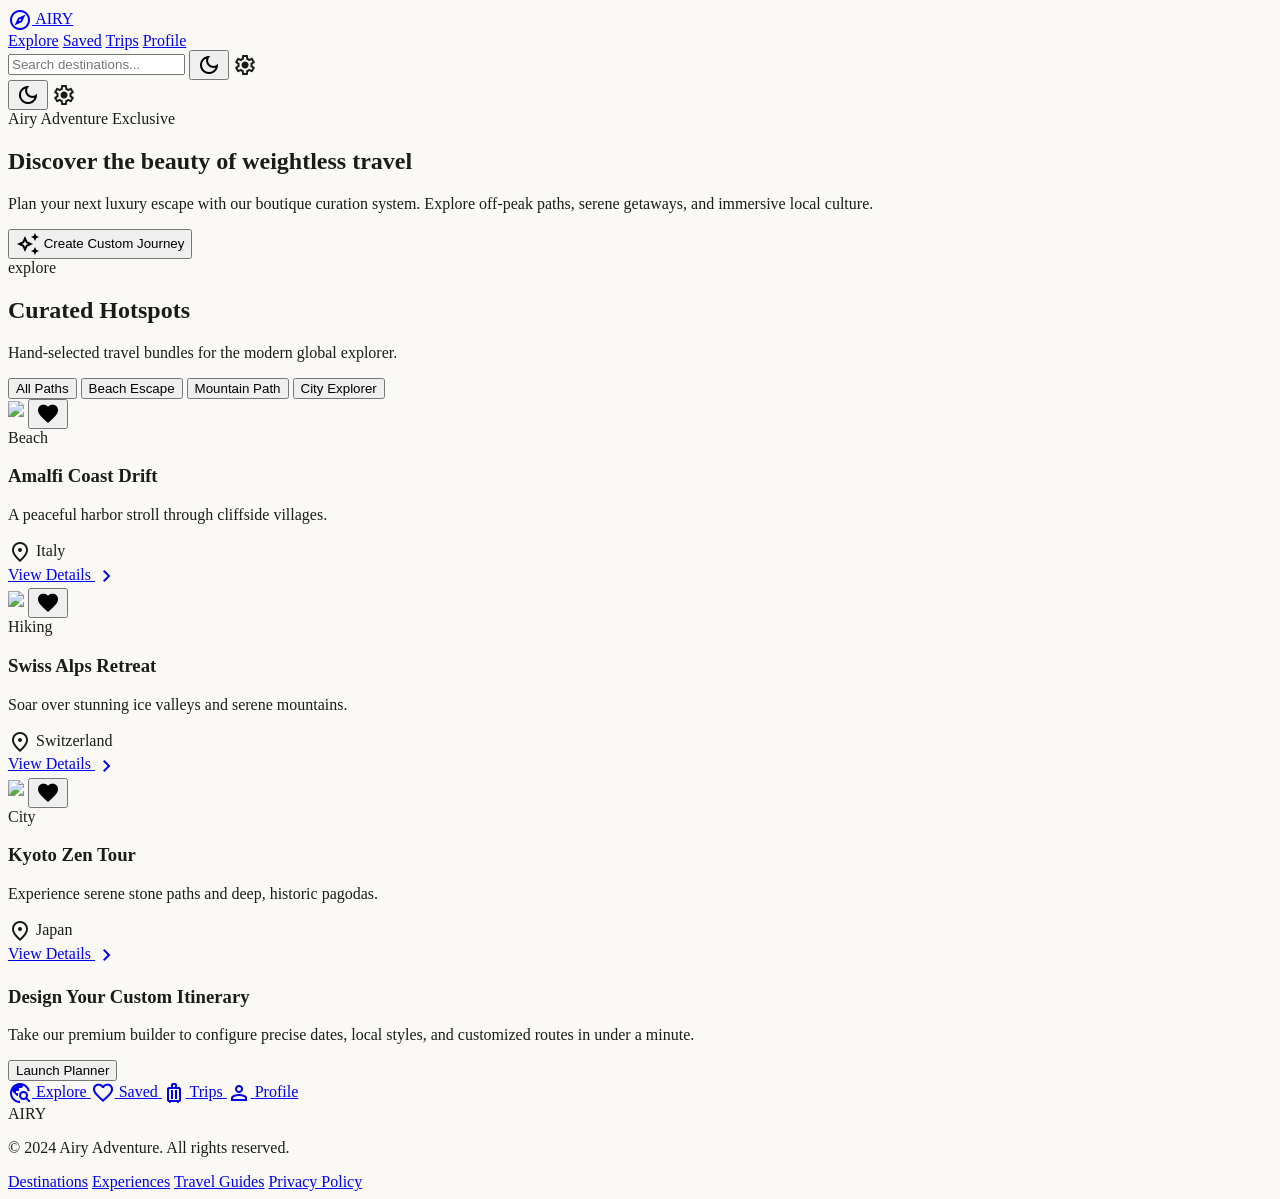
==== commit 018b0479: "Add search bar to top navigation with real-time filtering" ====
--- a/index.html
+++ b/index.html
@@ -127,13 +127,14 @@
 </a>
 <div class="hidden md:flex items-center gap-stack-lg">
 <nav class="flex gap-stack-md">
-<a class="font-label-md text-label-md text-primary dark:text-primary-fixed-dim font-bold border-b-2 border-primary dark:border-primary-fixed-dim px-3 py-1" href="index.html">Explore</a>
-<a class="font-label-md text-label-md text-on-surface-variant dark:text-slate-300 hover:bg-primary-container/20 dark:hover:bg-white/10 transition-colors duration-300 px-3 py-1 rounded-full" href="profile.html#saved-trips">Saved</a>
-<a class="font-label-md text-label-md text-on-surface-variant dark:text-slate-300 hover:bg-primary-container/20 dark:hover:bg-white/10 transition-colors duration-300 px-3 py-1 rounded-full" href="create-trip.html">Trips</a>
-<a class="font-label-md text-label-md text-on-surface-variant dark:text-slate-300 hover:bg-primary-container/20 dark:hover:bg-white/10 transition-colors duration-300 px-3 py-1 rounded-full" href="profile.html">Profile</a>
+    <a class="font-label-md text-label-md text-primary dark:text-primary-fixed-dim font-bold border-b-2 border-primary dark:border-primary-fixed-dim px-3 py-1" href="index.html">Explore</a>
+    <a class="font-label-md text-label-md text-on-surface-variant dark:text-slate-300 hover:bg-primary-container/20 dark:hover:bg-white/10 transition-colors duration-300 px-3 py-1 rounded-full" href="profile.html#saved-trips">Saved</a>
+    <a class="font-label-md text-label-md text-on-surface-variant dark:text-slate-300 hover:bg-primary-container/20 dark:hover:bg-white/10 transition-colors duration-300 px-3 py-1 rounded-full" href="create-trip.html">Trips</a>
+    <a class="font-label-md text-label-md text-on-surface-variant dark:text-slate-300 hover:bg-primary-container/20 dark:hover:bg-white/10 transition-colors duration-300 px-3 py-1 rounded-full" href="profile.html">Profile</a>
 </nav>
+<input type="search" id="search-bar" placeholder="Search destinations..." class="flex-1 max-w-xs ml-4 px-4 py-2 bg-white/70 dark:bg-[#161a1f]/70 rounded-full backdrop-blur-md focus:outline-none focus:ring-2 focus:ring-primary" />
 <button id="theme-toggle" class="w-10 h-10 flex items-center justify-center rounded-full hover:bg-primary-container/20 dark:hover:bg-white/10 active:scale-95 transition-all duration-200 text-primary dark:text-primary-fixed-dim" aria-label="Toggle theme">
-<span class="material-symbols-outlined" id="theme-toggle-icon">dark_mode</span>
+    <span class="material-symbols-outlined" id="theme-toggle-icon">dark_mode</span>
 </button>
 <span class="material-symbols-outlined text-primary dark:text-primary-fixed-dim cursor-pointer hover:scale-110 active:scale-95 transition-transform" data-icon="settings" onclick="location.href='settings.html'">settings</span>
 </div>
@@ -348,7 +349,7 @@
         });
     });
 
-    // Simple Tab Filter System
+    // Combined Category & Search Filter System
     function filterAdventures(category) {
         // Update tab styling
         const tabs = document.querySelectorAll('.filter-tab-btn');
@@ -361,14 +362,38 @@
             }
         });
 
-        // Show/hide cards
+        // Get current search term (lowercase)
+        const searchTerm = document.getElementById('search-bar')?.value.toLowerCase() || '';
+
+        // Show/hide cards based on category and search
         const cards = document.querySelectorAll('.adventure-card');
         cards.forEach(card => {
-            if (category === 'all' || card.getAttribute('data-category') === category) {
+            const matchesCategory = (category === 'all' || card.getAttribute('data-category') === category);
+            const titleElem = card.querySelector('h3');
+            const titleText = titleElem ? titleElem.textContent.toLowerCase() : '';
+            const matchesSearch = titleText.includes(searchTerm);
+            if (matchesCategory && matchesSearch) {
                 card.style.display = 'block';
             } else {
                 card.style.display = 'none';
             }
+        });
+    }
+
+    // Listen to search input changes
+    const searchInput = document.getElementById('search-bar');
+    if (searchInput) {
+        searchInput.addEventListener('input', () => {
+            // Determine the currently active tab/category
+            const activeTab = document.querySelector('.filter-tab-btn.bg-primary');
+            let currentCat = 'all';
+            if (activeTab) {
+                const txt = activeTab.textContent.toLowerCase();
+                if (txt.includes('beach')) currentCat = 'beach';
+                else if (txt.includes('mountain') || txt.includes('hiking')) currentCat = 'hiking';
+                else if (txt.includes('city')) currentCat = 'city';
+            }
+            filterAdventures(currentCat);
         });
     }
 
